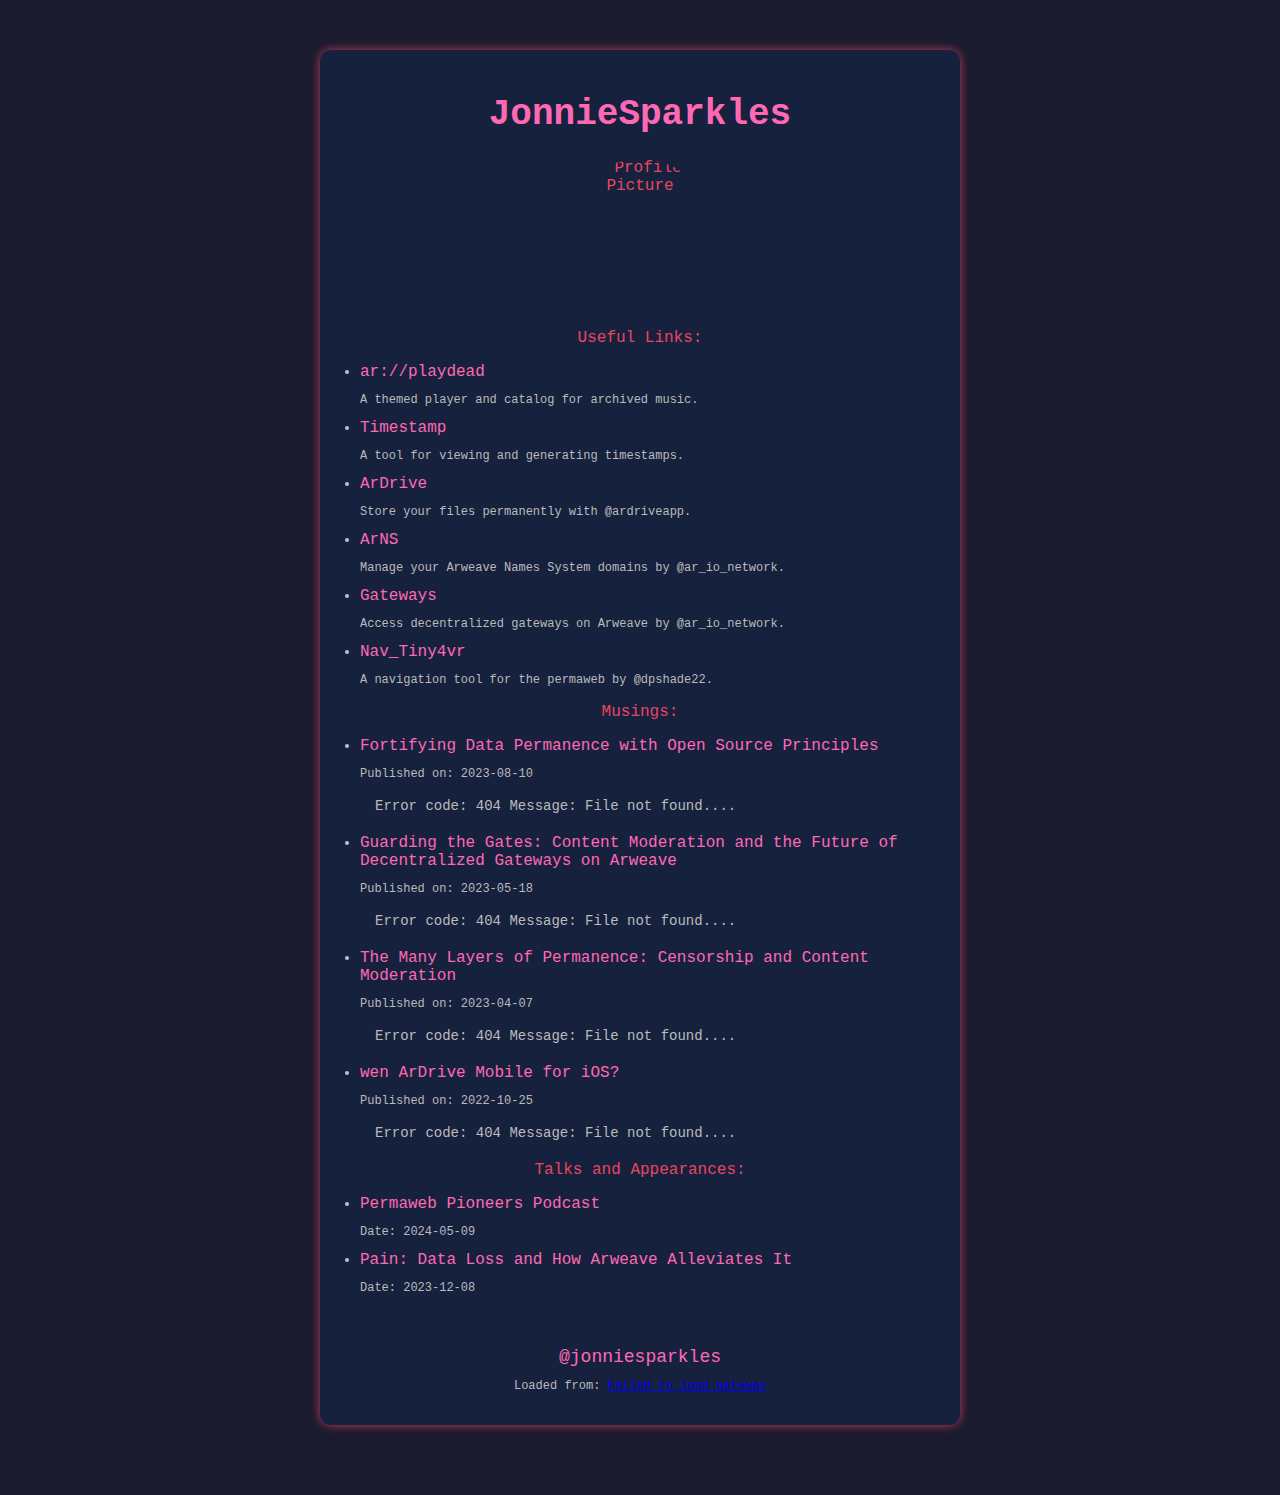
==== homepage.html @ 49d79232 "Initial commit: homepage.html and readme." ====
<!DOCTYPE html>
<html lang="en">
  <head>
    <meta property="og:title" content="JonnieSparkles' Homepage" />
    <meta property="og:description" content="Shilling permanence." />
    <meta property="og:image" content="https://arweave.net/1JJqACNKAqui389pTYaks2HDkIBmKO6zzaMN4VxRpqw" />
    <meta property="og:url" content="https://arweave.net" />
    <meta charset="UTF-8" />
    <meta name="viewport" content="width=device-width, initial-scale=1.0" />

    <meta name="twitter:card" content="summary_large_image" />
    <meta name="twitter:site" content="@jonniesparkles" />
    <meta name="twitter:title" content="JonnieSparkles' Homepage" />
    <meta name="twitter:description" content="Shilling permanence." />
    <meta name="twitter:image" content="https://arweave.net/1JJqACNKAqui389pTYaks2HDkIBmKO6zzaMN4VxRpqw" />

    <!-- Favicon -->
    <link rel="icon" href="https://arweave.net/1JJqACNKAqui389pTYaks2HDkIBmKO6zzaMN4VxRpqw" type="image/x-icon">

    <title>JonnieSparkles' Homepage</title>
    <script>
      console.log("Script is running");  // This will verify if the script is executing
      let gatewayDomain;    
      function getGatewayDomain() {
        const currentDomain = window.location.hostname;
        const domainParts = currentDomain.split('.');
        const hashRegex = /^[a-z0-9]{40,}$/; // Regex to detect long hash-like subdomain
    
        if (hashRegex.test(domainParts[0]) && domainParts.length > 2) {
          return domainParts.slice(1).join('.'); // If the first part is a long hash, remove it
        } else if (domainParts[0] === 'jonniesparkles') {
          return domainParts.slice(1).join('.'); // Remove "jonniesparkles" if present
        } else {
          return currentDomain; // Otherwise, use the full domain
        }
      }
    
      function updateOpenGraphTags() {
        const profilePicUrl = `https://${gatewayDomain}/1JJqACNKAqui389pTYaks2HDkIBmKO6zzaMN4VxRpqw`;
        document.getElementById('ogImageMeta').setAttribute('content', profilePicUrl);
        document.getElementById('ogUrlMeta').setAttribute('content', `https://${gatewayDomain}`);
      }
    
      function updateDynamicContent() {
        const profilePic = document.getElementById('profilePicture');
    
        // Define useful links data in a single structure
        const usefulLinks = [
          { name: 'playdead', description: 'A themed player and catalog for archived music.', customTitle: 'ar://playdead' },
          { name: 'timestamp', description: 'A tool for viewing and generating timestamps.', customTitle: 'Timestamp' },
          { name: 'ardrive', description: 'Store your files permanently with @ardriveapp.', customTitle: 'ArDrive' },
          { name: 'arns', description: 'Manage your Arweave Names System domains by @ar_io_network.', customTitle: 'ArNS' },
          { name: 'gateways', description: 'Access decentralized gateways on Arweave by @ar_io_network.', customTitle: 'Gateways' },
          { name: 'nav_tiny4vr', description: 'A navigation tool for the permaweb by @dpshade22.', customTitle: 'Nav_Tiny4vr' }
        ];
    
        const usefulLinksContainer = document.getElementById('usefulLinksContainer');
        usefulLinksContainer.innerHTML = '';
        usefulLinks.forEach(link => {
          const listItem = document.createElement('li');
          const anchor = document.createElement('a');
          anchor.href = `https://${link.name}.${gatewayDomain}`;
          anchor.className = 'article-link';
          anchor.target = '_blank';
          anchor.textContent = link.customTitle || (link.name.charAt(0).toUpperCase() + link.name.slice(1));
          const blurb = document.createElement('p');
          blurb.className = 'small-text';
          blurb.textContent = link.description;
          listItem.appendChild(anchor);
          listItem.appendChild(blurb);
          usefulLinksContainer.appendChild(listItem);
        });
    
        // Define articles data with publication dates
        const articles = [
          { title: 'Fortifying Data Permanence with Open Source Principles', txId: 'awtPHVXYM4hq5r6ovDQCgf8tcDBfok7apB5rcw7c7N0', publishedDate: '2023-08-10' },
          { title: 'Guarding the Gates: Content Moderation and the Future of Decentralized Gateways on Arweave', txId: 'BFYRbsSUGVXxv8_5N_YMwkHc5RV7u1C8AhoCWXV_R50', publishedDate: '2023-05-18' },
          { title: 'The Many Layers of Permanence: Censorship and Content Moderation', txId: 'lk8TSNbiiYSB3N49l087hMpAKhK8i8q514HXVGiW2CE', publishedDate: '2023-04-07' },
          { title: 'wen ArDrive Mobile for iOS?', txId: 'RX5v4De6EWnOKz408jwFNCfKrQShxXjlQJbp1nOdKCk', publishedDate: '2022-10-25' }
        ];
    
        const articlesContainer = document.getElementById('articlesContainer');
        articlesContainer.innerHTML = '';
        articles.forEach(article => {
          const listItem = document.createElement('li');
          const anchor = document.createElement('a');
          anchor.href = `${article.txId}`;
          anchor.className = 'article-link';
          anchor.target = '_blank';
          anchor.textContent = article.title;
          const dateText = document.createElement('p');
          dateText.className = 'small-text';
          dateText.textContent = `Published on: ${article.publishedDate}`;
          listItem.appendChild(anchor);
          listItem.appendChild(dateText);
          articlesContainer.appendChild(listItem);
    
          // Fetch and add preview content
          fetch(`${article.txId}`)
            .then(response => response.text())
            .then(data => {
              const parser = new DOMParser();
              const doc = parser.parseFromString(data, 'text/html');
    
              const imgElement = doc.querySelector('img');
              const container = document.createElement('div');
              container.style.display = 'flex';
              container.style.alignItems = 'flex-start';
              container.style.marginTop = '10px';
              container.style.marginBottom = '20px';
              container.style.gap = '15px';
              container.style.width = '100%';
              container.style.flexDirection = 'row';
              container.style.alignItems = 'flex-start';
    
              if (imgElement) {
                const imgPreview = document.createElement('img');
                imgPreview.src = imgElement.src.startsWith('http') ? imgElement.src : `${imgElement.src}`;
                imgPreview.className = 'article-image-preview';
                imgPreview.style.maxWidth = '150px';
                imgPreview.style.flexShrink = '0';
                imgPreview.style.height = 'auto';
                imgPreview.style.marginRight = '10px';
                container.appendChild(imgPreview);
              }
    
              const paragraphs = doc.querySelectorAll('p');
              let previewText = '';
              for (let i = 0; i < Math.min(2, paragraphs.length); i++) {
                previewText += paragraphs[i].textContent + ' ';
              }
              const previewElement = document.createElement('div');
              previewElement.className = 'article-preview';
              previewElement.style.width = 'calc(100% - 180px)';
              previewElement.style.marginLeft = '15px';
              previewElement.style.flex = '1';
              previewElement.textContent = previewText.trim().split(' ').slice(0, 30).join(' ') + '...';
              container.appendChild(previewElement);
              listItem.appendChild(container);
            })
            .catch(error => {
              console.error('Error fetching article preview:', error);
            });
        });
    
        // Generate talks and appearances links with publication dates dynamically
        const talksContainer = document.getElementById('talksContainer');
        talksContainer.innerHTML = '';
        const talks = [
          { title: 'Permaweb Pioneers Podcast', txId: 'XLeJ6gghPfQBMvx2sfmFbW0Yx_M0nrvEgnCHok71rfc', publishedDate: '2024-05-09' },
          { title: 'Pain: Data Loss and How Arweave Alleviates It', txId: 'ldCVUSl4l92NBrkj_pmCF8AAClPDZuffas_o32NI6mQ', publishedDate: '2023-12-08' }
        ];
    
        talks.forEach(talk => {
          const listItem = document.createElement('li');
          const anchor = document.createElement('a');
          anchor.href = `${talk.txId}`;
          anchor.className = 'article-link';
          anchor.target = '_blank';
          anchor.textContent = talk.title;
          const dateText = document.createElement('p');
          dateText.className = 'small-text';
          dateText.textContent = `Date: ${talk.publishedDate}`;
          listItem.appendChild(anchor);
          listItem.appendChild(dateText);
          talksContainer.appendChild(listItem);
        });
    
        profilePic.src = `./1JJqACNKAqui389pTYaks2HDkIBmKO6zzaMN4VxRpqw`;
      }
    
      window.onload = function () {
        gatewayDomain = getGatewayDomain();
        updateDynamicContent();
        displayGatewayDomain();
        updateOpenGraphTags();
      };
    </script>
    <style>
      body {
        font-family: 'Monaco', monospace;
        background-color: #1b1b2f;
        color: #e94560;
        text-align: center;
      }

      #content {
        margin: 50px auto;
        max-width: 600px;
        padding: 20px;
        background-color: #16213e;
        border-radius: 10px;
        box-shadow: 0 0 10px rgba(233, 69, 96, 0.8);
      }

      h1 {
        font-size: 36px;
        color: #ff69b4;
      }

      ul {
        text-align: left;
        padding-left: 20px;
        font-size: 16px;
        color: #c3c3c3;
        margin-right: 30px; /* Align right edge with preview text */
      }

      li {
        margin: 10px 0;
      }

      .article-link {
        color: #ff69b4;
        text-decoration: none;
      }

      .article-link:hover {
        text-decoration: underline;
      }

      .article-preview {
        font-size: 14px;
        color: #bbb;
        margin-top: 5px;
        overflow: hidden;
        display: inline-block;
        vertical-align: top;
        max-width: calc(100% - 120px); /* Adjusting to fit next to image */
      }

      .article-image-preview {
        margin-top: 10px;
        border-radius: 5px;
        max-width: 100px;
        height: auto;
        display: inline-block;
        margin-right: 10px;
        vertical-align: top;
      }

      .small-text {
        font-size: 12px;
        color: #bbb;
      }

      .profile-picture {
        border-radius: 50%;
        margin: 20px auto;
        width: 150px;
        height: 150px;
        object-fit: cover;
        display: block;
      }

      .social-link {
        color: #ff69b4;
        text-decoration: none;
        font-size: 18px;
        margin-top: 15px;
      }

      .social-link:hover {
        text-decoration: underline;
      }
    </style>
  </head>
  <body>
    <div id="content">
      <h1>JonnieSparkles</h1>

      <!-- Dynamic Profile Picture -->
      <img
        id="profilePicture"
        alt="Profile Picture"
        class="profile-picture"
      />

      <!-- Useful Links Section -->
      <p style="text-align: center;">Useful Links:</p>
      <ul id="usefulLinksContainer"></ul>

      <p style="text-align: center;">Musings:</p>

      <!-- Dynamic links to Musings with bullet points -->
      <ul id="articlesContainer"></ul>
      
      <!-- Dynamic links to Talks with bullet points -->
      <p style="text-align: center;">Talks and Appearances:</p>
      <ul id="talksContainer"></ul>
     
      <!-- Social media link -->
      <br><br><a href="https://twitter.com/jonniesparkles" target="_blank" class="social-link">
        @jonniesparkles
      </a>

      <!-- Display dynamic gateway domain and link toe gateway details-->
      <p class="small-text">Loaded from: <a id="gatewayDomainLink" href="#" target="_blank">Loading...</a></p>

    </div>

    <script>
      async function fetchGatewayDetails() {
          try {
              console.log('gatewayDomain:', gatewayDomain);
              const response = await fetch(`https://${gatewayDomain}/ar-io/info`);
              if (!response.ok) {
                  throw new Error('Failed to fetch gateway info');
              }
              const data = await response.json();
              console.log('Fetched data:', data);
              const wallet = data.wallet;
    
              const detailsUrl = `https://gateways.${gatewayDomain}/#/gateways/${wallet}`;
              const gatewayLinkElement = document.getElementById('gatewayDomainLink');
              gatewayLinkElement.textContent = gatewayDomain;
              gatewayLinkElement.href = detailsUrl;
          } catch (error) {
              console.error('Error fetching gateway details:', error);
              document.getElementById('gatewayDomainLink').textContent = "Failed to load gateway";
          }
      }
    
      window.onload = function () {
        console.log('Calling fetchGatewayDetails');
        gatewayDomain = getGatewayDomain();
        fetchGatewayDetails();  // Ensure the new function runs
        updateDynamicContent();
        updateOpenGraphTags();
      };
    </script>
    
  </body>
</html>
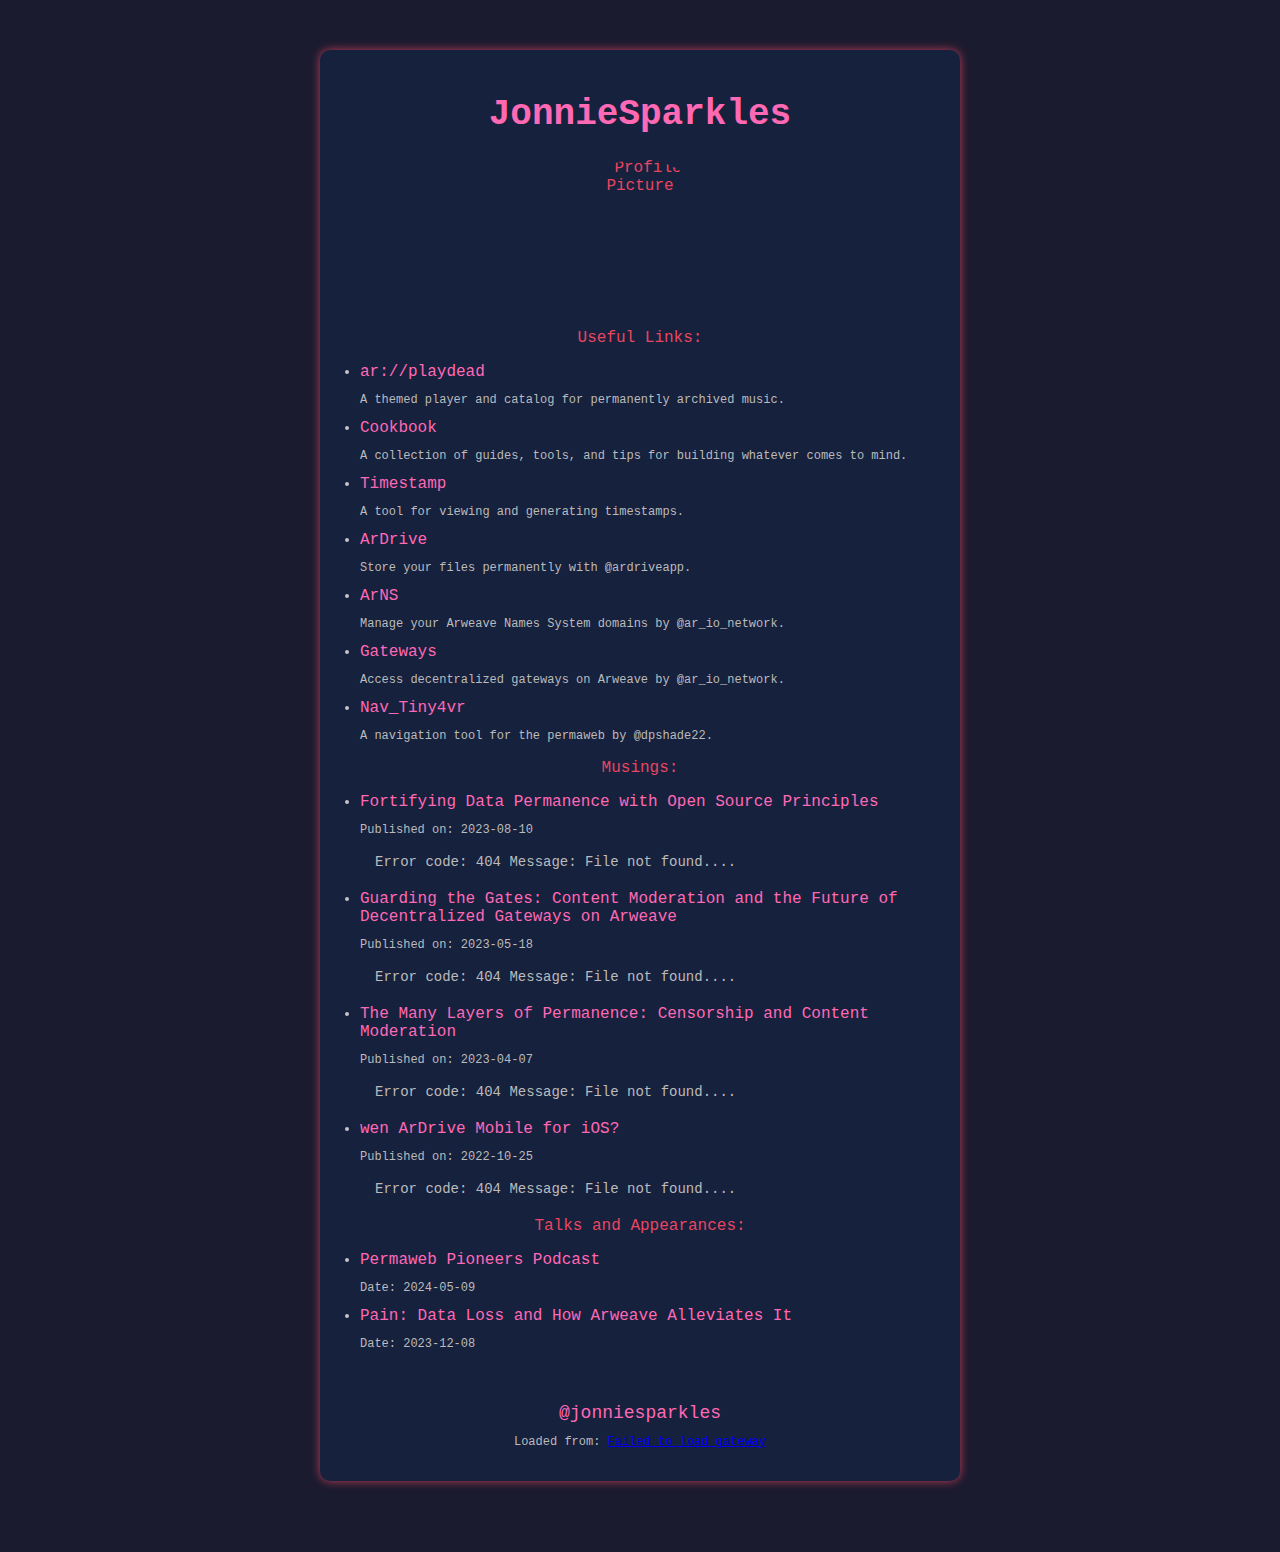
==== commit e698b81b: "Update playdead description" ====
--- a/homepage.html
+++ b/homepage.html
@@ -48,7 +48,8 @@
     
         // Define useful links data in a single structure
         const usefulLinks = [
-          { name: 'playdead', description: 'A themed player and catalog for archived music.', customTitle: 'ar://playdead' },
+          { name: 'playdead', description: 'A themed player and catalog for permanently archived music.', customTitle: 'ar://playdead' },
+          { name: 'cookbook_jonniesparkles', description: 'A collection of guides, tools, and tips for building whatever comes to mind.', customTitle: 'Cookbook' },
           { name: 'timestamp', description: 'A tool for viewing and generating timestamps.', customTitle: 'Timestamp' },
           { name: 'ardrive', description: 'Store your files permanently with @ardriveapp.', customTitle: 'ArDrive' },
           { name: 'arns', description: 'Manage your Arweave Names System domains by @ar_io_network.', customTitle: 'ArNS' },
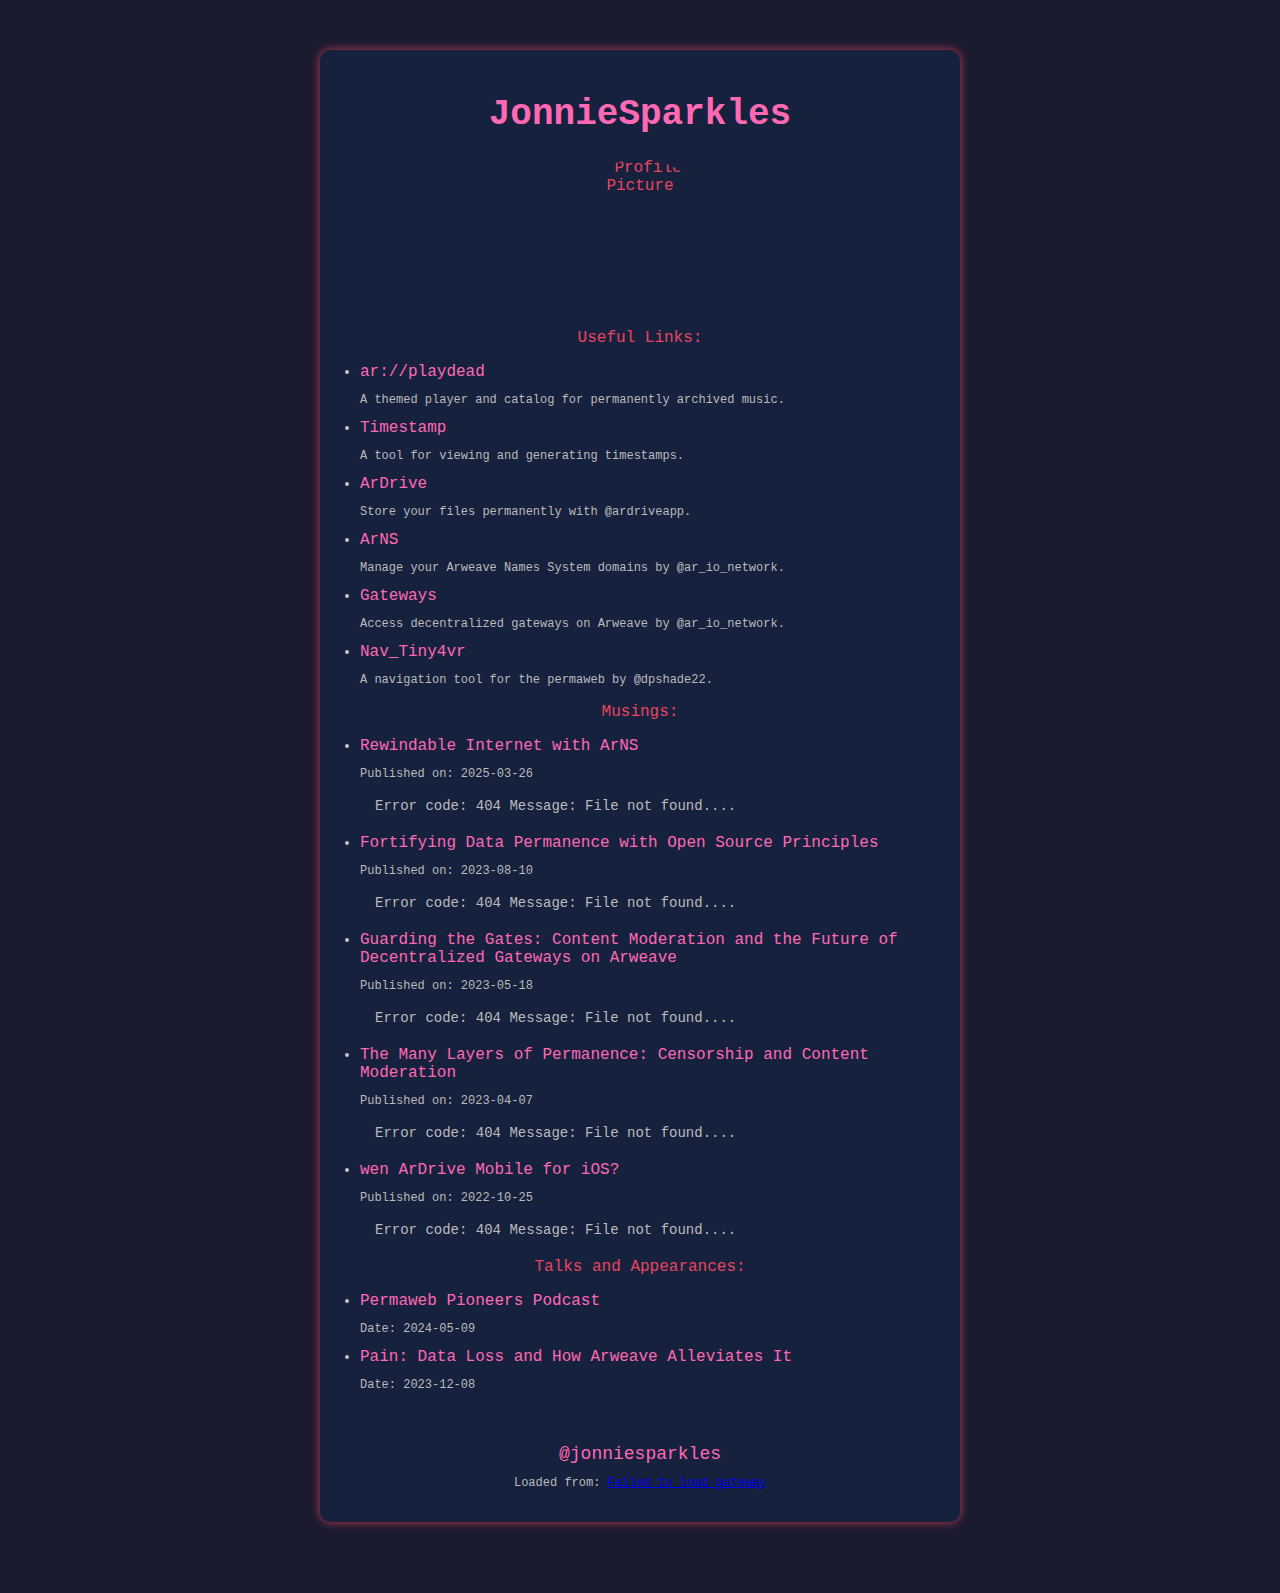
==== commit 352f3a33: "Add Rewind article to homepage.html" ====
--- a/homepage.html
+++ b/homepage.html
@@ -49,7 +49,6 @@
         // Define useful links data in a single structure
         const usefulLinks = [
           { name: 'playdead', description: 'A themed player and catalog for permanently archived music.', customTitle: 'ar://playdead' },
-          { name: 'cookbook_jonniesparkles', description: 'A collection of guides, tools, and tips for building whatever comes to mind.', customTitle: 'Cookbook' },
           { name: 'timestamp', description: 'A tool for viewing and generating timestamps.', customTitle: 'Timestamp' },
           { name: 'ardrive', description: 'Store your files permanently with @ardriveapp.', customTitle: 'ArDrive' },
           { name: 'arns', description: 'Manage your Arweave Names System domains by @ar_io_network.', customTitle: 'ArNS' },
@@ -76,6 +75,7 @@
     
         // Define articles data with publication dates
         const articles = [
+          { title: 'Rewindable Internet with ArNS', txId: 'i8o85I_JhguTWvA26tZn4Twzdevb3Bkf9PEr1iIYN5o', publishedDate: '2025-03-26' },
           { title: 'Fortifying Data Permanence with Open Source Principles', txId: 'awtPHVXYM4hq5r6ovDQCgf8tcDBfok7apB5rcw7c7N0', publishedDate: '2023-08-10' },
           { title: 'Guarding the Gates: Content Moderation and the Future of Decentralized Gateways on Arweave', txId: 'BFYRbsSUGVXxv8_5N_YMwkHc5RV7u1C8AhoCWXV_R50', publishedDate: '2023-05-18' },
           { title: 'The Many Layers of Permanence: Censorship and Content Moderation', txId: 'lk8TSNbiiYSB3N49l087hMpAKhK8i8q514HXVGiW2CE', publishedDate: '2023-04-07' },
